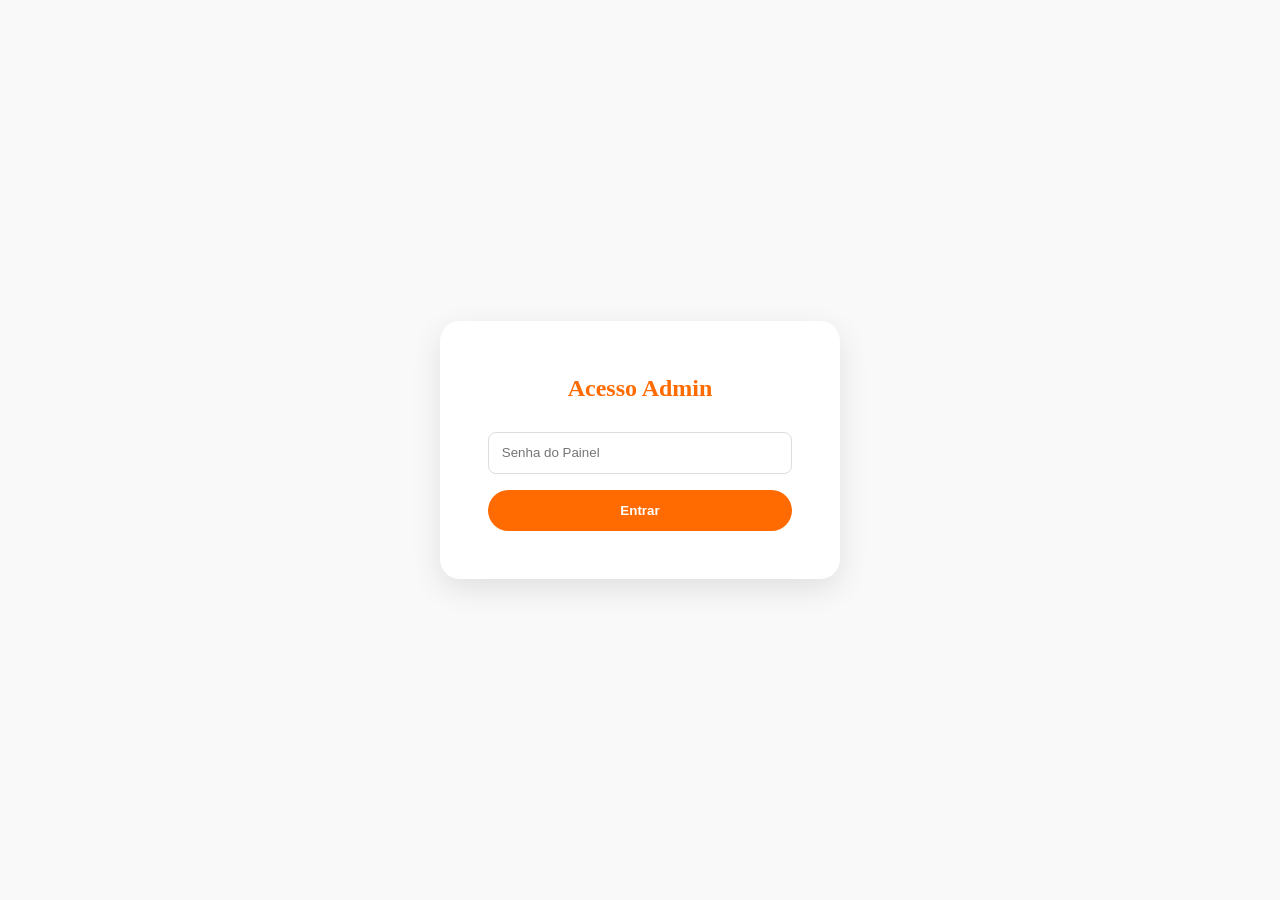
==== admin/index.html @ 65dabfaa "Total conversion to Static + GitHub API (Works 100% on GitHub Pages)" ====
<!DOCTYPE html>
<html lang="pt-br">
<head>
    <meta charset="UTF-8">
    <meta name="viewport" content="width=device-width, initial-scale=1.0">
    <title>Admin - Abará da Nai</title>
    <link rel="stylesheet" href="../assets/css/style.css">
    <link rel="stylesheet" href="https://cdnjs.cloudflare.com/ajax/libs/font-awesome/6.0.0/css/all.min.css">
    <style>
        .admin-layout { display: flex; min-height: 100vh; background: #f4f4f4; }
        .sidebar { width: 250px; background: var(--dark); color: #fff; padding: 2rem 1rem; position: fixed; height: 100%; }
        .main-content { flex: 1; margin-left: 250px; padding: 2rem; }
        .card { background: #fff; padding: 2rem; border-radius: 15px; box-shadow: 0 5px 15px rgba(0,0,0,0.05); margin-bottom: 2rem; }
        
        table { width: 100%; border-collapse: collapse; margin-top: 1rem; }
        th, td { padding: 1rem; text-align: left; border-bottom: 1px solid #eee; }
        .thumb { width: 50px; height: 50px; border-radius: 5px; object-fit: cover; }
        
        .btn-sm { padding: 5px 10px; font-size: 0.8rem; }
        .modal { display: none; position: fixed; top: 0; left: 0; width: 100%; height: 100%; background: rgba(0,0,0,0.5); z-index: 3000; align-items: center; justify-content: center; }
        .modal.active { display: flex; }
        .modal-content { background: #fff; padding: 2rem; border-radius: 15px; width: 90%; max-width: 600px; max-height: 90vh; overflow-y: auto; }
        
        .form-group { margin-bottom: 1rem; }
        .form-group label { display: block; margin-bottom: 0.5rem; font-weight: 600; }
        .form-group input, .form-group textarea, .form-group select { width: 100%; padding: 0.8rem; border: 1px solid #ddd; border-radius: 8px; }
        
        #login-screen { position: fixed; top: 0; left: 0; width: 100%; height: 100%; background: var(--light); z-index: 4000; display: flex; align-items: center; justify-content: center; }
        .login-card { background: #fff; padding: 3rem; border-radius: 20px; box-shadow: 0 10px 30px rgba(0,0,0,0.1); width: 100%; max-width: 400px; text-align: center; }
        
        .github-config { background: #e3f2fd; padding: 1rem; border-radius: 10px; margin-bottom: 1rem; font-size: 0.9rem; }
    </style>
</head>
<body>

    <!-- Login Screen -->
    <div id="login-screen">
        <div class="login-card">
            <h2 style="color: var(--primary); margin-bottom: 1.5rem;">Acesso Admin</h2>
            <div class="form-group">
                <input type="password" id="admin-pass" placeholder="Senha do Painel">
            </div>
            <button class="btn btn-primary" onclick="checkLogin()" style="width: 100%;">Entrar</button>
            <p id="login-error" style="color: var(--accent); margin-top: 1rem; display: none;">Senha incorreta!</p>
        </div>
    </div>

    <div class="admin-layout">
        <aside class="sidebar">
            <h2 style="color: var(--primary); margin-bottom: 2rem;">Admin Nai</h2>
            <nav>
                <a href="#" class="btn btn-primary" style="width: 100%; margin-bottom: 1rem; text-align: left;" onclick="showProductModal()"><i class="fas fa-plus"></i> Novo Produto</a>
                <a href="../" style="color: #ccc; text-decoration: none; display: block; margin-top: 2rem;"><i class="fas fa-external-link-alt"></i> Ver Site</a>
                <a href="#" style="color: #ff5252; text-decoration: none; display: block; margin-top: 1rem;" onclick="logout()"><i class="fas fa-sign-out-alt"></i> Sair</a>
            </nav>
        </aside>

        <main class="main-content">
            <div class="card">
                <div style="display: flex; justify-content: space-between; align-items: center;">
                    <h1>Gerenciar Cardápio</h1>
                    <button class="btn btn-primary" onclick="saveToGitHub()"><i class="fas fa-save"></i> Salvar no GitHub</button>
                </div>
                
                <div class="github-config">
                    <strong>Configuração GitHub:</strong> Para salvar as alterações, você precisará de um <em>Token de Acesso</em>.
                    <a href="#" onclick="setupGitHub()" style="color: var(--primary); font-weight: 600;">Configurar Token</a>
                </div>

                <table id="products-table">
                    <thead>
                        <tr>
                            <th>Imagem</th>
                            <th>Título</th>
                            <th>Preço</th>
                            <th>Ações</th>
                        </tr>
                    </thead>
                    <tbody id="admin-product-list">
                        <!-- Filled by JS -->
                    </tbody>
                </table>
            </div>
        </main>
    </div>

    <!-- Product Modal -->
    <div id="product-modal" class="modal">
        <div class="modal-content">
            <h2 id="modal-title">Novo Produto</h2>
            <form id="product-form" onsubmit="handleProductSubmit(event)">
                <input type="hidden" id="p-id">
                <div class="form-group">
                    <label>Título</label>
                    <input type="text" id="p-titulo" required>
                </div>
                <div class="form-group">
                    <label>Descrição</label>
                    <textarea id="p-descricao" rows="3" required></textarea>
                </div>
                <div class="form-row" style="display: flex; gap: 10px;">
                    <div class="form-group" style="flex: 1;">
                        <label>Preço Atual</label>
                        <input type="number" step="0.01" id="p-preco-atual" required>
                    </div>
                    <div class="form-group" style="flex: 1;">
                        <label>Preço Antigo</label>
                        <input type="number" step="0.01" id="p-preco-antigo">
                    </div>
                </div>
                <div class="form-group">
                    <label>Categoria</label>
                    <select id="p-categoria">
                        <option value="abara">Abará</option>
                        <option value="acaraje">Acarajé</option>
                        <option value="porcoes">Porções</option>
                        <option value="bebidas">Bebidas</option>
                    </select>
                </div>
                <div class="form-group">
                    <label>Imagem (URL ou caminho)</label>
                    <input type="text" id="p-imagem" placeholder="assets/images/uploads/1.jpeg">
                </div>
                <div class="form-group">
                    <label>Selo / Badge</label>
                    <input type="text" id="p-badge" placeholder="Ex: -10%">
                </div>
                <div style="display: flex; gap: 10px; margin-top: 2rem;">
                    <button type="button" class="btn" style="background: #ccc; flex: 1;" onclick="closeModal()">Cancelar</button>
                    <button type="submit" class="btn btn-primary" style="flex: 1;">Salvar Item</button>
                </div>
            </form>
        </div>
    </div>

    <script src="admin.js"></script>
</body>
</html>
---- assets/css/style.css ----
:root {
    --primary: #ff6b00;    /* Laranja vibrante */
    --secondary: #ffb400;  /* Amarelo ouro */
    --accent: #d32f2f;     /* Vermelho acarajé */
    --dark: #2d2d2d;
    --light: #f9f9f9;
    --white: #ffffff;
    --grey: #888;
    --success: #25d366;    /* WhatsApp Green */
}

* {
    margin: 0;
    padding: 0;
    box-sizing: border-box;
}

body {
    font-family: 'Outfit', sans-serif;
    color: var(--dark);
    background-color: var(--light);
    line-height: 1.6;
}

h1, h2, h3 {
    font-family: 'Playfair Display', serif;
}

.container {
    width: 90%;
    max-width: 1200px;
    margin: 0 auto;
}

/* Header */
header {
    background: var(--white);
    padding: 1rem 0;
    box-shadow: 0 2px 10px rgba(0,0,0,0.1);
    position: sticky;
    top: 0;
    z-index: 1000;
}

header .container {
    display: flex;
    justify-content: space-between;
    align-items: center;
}

.logo h1 {
    color: var(--primary);
    font-size: 1.8rem;
    margin-bottom: -5px;
}

.logo p {
    font-size: 0.8rem;
    color: var(--grey);
}

.cart-icon {
    position: relative;
    font-size: 1.5rem;
    color: var(--dark);
    cursor: pointer;
    transition: transform 0.3s;
}

.cart-icon:hover {
    transform: scale(1.1);
}

.cart-icon span {
    position: absolute;
    top: -10px;
    right: -10px;
    background: var(--accent);
    color: var(--white);
    font-size: 0.7rem;
    padding: 2px 6px;
    border-radius: 50%;
}

/* Hero */
.hero {
    background: linear-gradient(rgba(0,0,0,0.5), rgba(0,0,0,0.5)), url('../images/uploads/5.jpeg');
    background-size: cover;
    background-position: center;
    height: 60vh;
    display: flex;
    align-items: center;
    justify-content: center;
    text-align: center;
    color: var(--white);
}

.hero h2 {
    font-size: 3rem;
    margin-bottom: 1rem;
}

.hero p {
    font-size: 1.2rem;
    margin-bottom: 2rem;
}

/* Buttons */
.btn {
    display: inline-block;
    padding: 0.8rem 1.5rem;
    border-radius: 50px;
    text-decoration: none;
    font-weight: 600;
    transition: all 0.3s;
    border: none;
    cursor: pointer;
}

.btn-primary {
    background: var(--primary);
    color: var(--white);
}

.btn-primary:hover {
    background: var(--accent);
    transform: translateY(-3px);
}

/* About */
.about {
    padding: 4rem 0;
    text-align: center;
}

.section-title {
    margin-bottom: 2rem;
}

.section-title h2 {
    font-size: 2.5rem;
    color: var(--primary);
    position: relative;
    display: inline-block;
    padding-bottom: 10px;
}

.section-title h2::after {
    content: '';
    position: absolute;
    bottom: 0;
    left: 50%;
    transform: translateX(-50%);
    width: 60px;
    height: 4px;
    background: var(--secondary);
    border-radius: 2px;
}

/* Menu */
.menu {
    padding: 4rem 0;
    background: var(--white);
}

.categories {
    display: flex;
    justify-content: center;
    gap: 10px;
    margin-bottom: 3rem;
    flex-wrap: wrap;
}

.cat-btn {
    padding: 0.5rem 1.2rem;
    border-radius: 30px;
    background: var(--light);
    color: var(--dark);
    text-decoration: none;
    font-size: 0.9rem;
    transition: all 0.3s;
    border: 1px solid #ddd;
}

.cat-btn.active, .cat-btn:hover {
    background: var(--primary);
    color: var(--white);
    border-color: var(--primary);
}

.product-grid {
    display: grid;
    grid-template-columns: repeat(auto-fill, minmax(280px, 1fr));
    gap: 30px;
}

.product-card {
    background: var(--white);
    border-radius: 15px;
    overflow: hidden;
    box-shadow: 0 5px 15px rgba(0,0,0,0.05);
    transition: transform 0.3s;
}

.product-card:hover {
    transform: translateY(-10px);
}

.product-image {
    position: relative;
    height: 200px;
}

.product-image img {
    width: 100%;
    height: 100%;
    object-fit: cover;
}

.product-image .badge {
    position: absolute;
    top: 10px;
    right: 10px;
    background: var(--accent);
    color: var(--white);
    padding: 4px 10px;
    border-radius: 20px;
    font-size: 0.8rem;
    font-weight: 600;
}

.product-info {
    padding: 1.5rem;
}

.product-info h3 {
    margin-bottom: 0.5rem;
    font-size: 1.3rem;
}

.product-info p {
    color: var(--grey);
    font-size: 0.9rem;
    margin-bottom: 1rem;
    height: 2.7rem;
    overflow: hidden;
}

.price {
    margin-bottom: 1rem;
}

.current-price {
    font-size: 1.5rem;
    font-weight: 800;
    color: var(--primary);
}

.old-price {
    text-decoration: line-through;
    color: var(--grey);
    font-size: 1rem;
    margin-right: 10px;
}

.btn-add {
    width: 100%;
    background: var(--secondary);
    color: var(--dark);
}

.btn-add:hover {
    background: var(--primary);
    color: var(--white);
}

/* Info Extra */
.info-extra {
    padding: 4rem 0;
}

.info-grid {
    display: grid;
    grid-template-columns: repeat(auto-fill, minmax(250px, 1fr));
    gap: 30px;
    text-align: center;
}

.info-item i {
    font-size: 2.5rem;
    color: var(--primary);
    margin-bottom: 1rem;
}

/* Cart Sidebar */
.cart-sidebar {
    position: fixed;
    top: 0;
    right: -400px;
    width: 400px;
    height: 100%;
    background: var(--white);
    box-shadow: -5px 0 15px rgba(0,0,0,0.1);
    z-index: 2000;
    display: flex;
    flex-direction: column;
    transition: right 0.3s ease;
}

.cart-sidebar.active {
    right: 0;
}

@media (max-width: 450px) {
    .cart-sidebar {
        width: 100%;
        right: -100%;
    }
}

.cart-header {
    padding: 1.5rem;
    border-bottom: 1px solid #eee;
    display: flex;
    justify-content: space-between;
    align-items: center;
}

.close-cart {
    background: none;
    border: none;
    font-size: 2rem;
    cursor: pointer;
}

.cart-items {
    flex: 1;
    overflow-y: auto;
    padding: 1.5rem;
}

.cart-item {
    display: flex;
    gap: 15px;
    margin-bottom: 1.5rem;
    align-items: center;
}

.cart-item-img {
    width: 60px;
    height: 60px;
    border-radius: 8px;
    object-fit: cover;
}

.cart-item-info {
    flex: 1;
}

.cart-item-info h4 {
    font-size: 0.95rem;
}

.cart-item-controls {
    display: flex;
    align-items: center;
    gap: 10px;
}

.cart-item-controls button {
    width: 25px;
    height: 25px;
    border-radius: 50%;
    border: 1px solid #ddd;
    background: var(--white);
    cursor: pointer;
}

.cart-footer {
    padding: 1.5rem;
    border-top: 1px solid #eee;
}

.total {
    display: flex;
    justify-content: space-between;
    font-size: 1.2rem;
    font-weight: 800;
    margin-bottom: 1.5rem;
}

.btn-checkout {
    width: 100%;
    background: var(--success);
    color: var(--white);
    font-size: 1.1rem;
}

.cart-overlay {
    position: fixed;
    top: 0;
    left: 0;
    width: 100%;
    height: 100%;
    background: rgba(0,0,0,0.5);
    z-index: 1500;
    display: none;
}

.cart-overlay.active {
    display: block;
}

/* Footer */
footer {
    background: var(--dark);
    color: var(--white);
    padding: 4rem 0 2rem;
}

.footer-bottom {
    margin-top: 3rem;
    text-align: center;
    font-size: 0.8rem;
    color: var(--grey);
}

/* WhatsApp Float */
.whatsapp-float {
    position: fixed;
    bottom: 30px;
    left: 30px;
    background: var(--success);
    color: var(--white);
    width: 60px;
    height: 60px;
    border-radius: 50%;
    display: flex;
    align-items: center;
    justify-content: center;
    font-size: 2rem;
    box-shadow: 2px 2px 10px rgba(0,0,0,0.2);
    z-index: 1000;
}
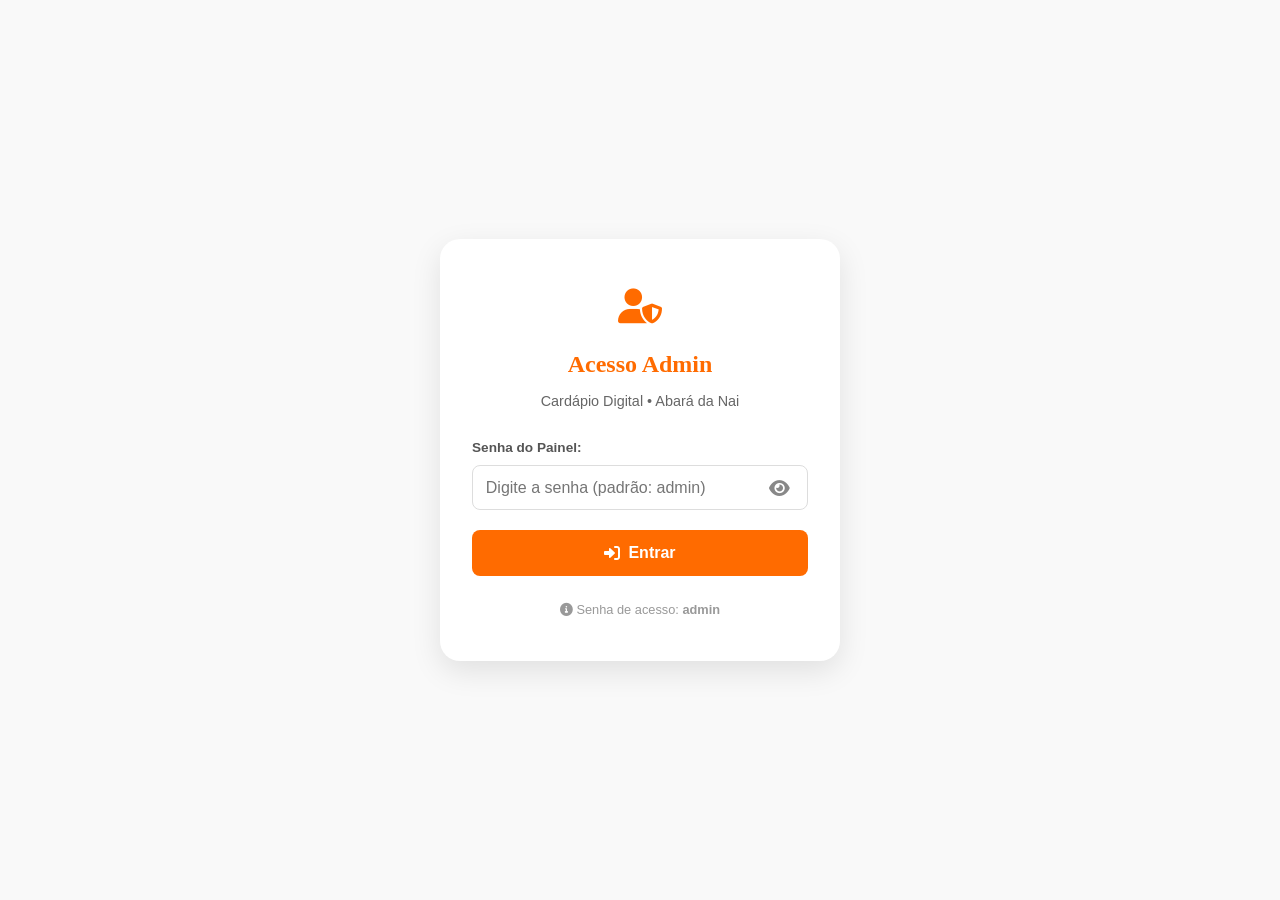
==== commit cd6b6ab7: "Fix: otimiza tela de login e responsividade no celular" ====
--- a/admin/index.html
+++ b/admin/index.html
@@ -8,11 +8,13 @@
     <link rel="stylesheet" href="https://cdnjs.cloudflare.com/ajax/libs/font-awesome/6.0.0/css/all.min.css">
     <style>
         .admin-layout { display: flex; min-height: 100vh; background: #f4f4f4; }
-        .sidebar { width: 250px; background: var(--dark); color: #fff; padding: 2rem 1rem; position: fixed; height: 100%; }
-        .main-content { flex: 1; margin-left: 250px; padding: 2rem; }
+        .sidebar { width: 250px; background: var(--dark); color: #fff; padding: 2rem 1rem; position: fixed; height: 100%; box-sizing: border-box; }
+        .main-content { flex: 1; margin-left: 250px; padding: 2rem; box-sizing: border-box; width: calc(100% - 250px); }
         .card { background: #fff; padding: 2rem; border-radius: 15px; box-shadow: 0 5px 15px rgba(0,0,0,0.05); margin-bottom: 2rem; }
-        
-        table { width: 100%; border-collapse: collapse; margin-top: 1rem; }
+        .card-header { display: flex; justify-content: space-between; align-items: center; margin-bottom: 1.5rem; }
+        
+        .table-container { width: 100%; overflow-x: auto; }
+        table { width: 100%; border-collapse: collapse; margin-top: 1rem; min-width: 500px; }
         th, td { padding: 1rem; text-align: left; border-bottom: 1px solid #eee; }
         .thumb { width: 50px; height: 50px; border-radius: 5px; object-fit: cover; }
         
@@ -23,12 +25,120 @@
         
         .form-group { margin-bottom: 1rem; }
         .form-group label { display: block; margin-bottom: 0.5rem; font-weight: 600; }
-        .form-group input, .form-group textarea, .form-group select { width: 100%; padding: 0.8rem; border: 1px solid #ddd; border-radius: 8px; }
-        
-        #login-screen { position: fixed; top: 0; left: 0; width: 100%; height: 100%; background: var(--light); z-index: 4000; display: flex; align-items: center; justify-content: center; }
-        .login-card { background: #fff; padding: 3rem; border-radius: 20px; box-shadow: 0 10px 30px rgba(0,0,0,0.1); width: 100%; max-width: 400px; text-align: center; }
+        .form-group input, .form-group textarea, .form-group select { width: 100%; padding: 0.8rem; border: 1px solid #ddd; border-radius: 8px; box-sizing: border-box; font-size: 16px; font-family: inherit; }
+        .form-row { display: flex; gap: 10px; }
+        .form-row .form-group { flex: 1; }
+        
+        #login-screen { 
+            position: fixed; 
+            top: 0; 
+            left: 0; 
+            width: 100%; 
+            height: 100%; 
+            background: var(--light); 
+            z-index: 4000; 
+            display: flex; 
+            align-items: center; 
+            justify-content: center; 
+            padding: 1.5rem 1rem;
+            box-sizing: border-box;
+            overflow-y: auto;
+            -webkit-overflow-scrolling: touch;
+        }
+        .login-card { 
+            background: #fff; 
+            padding: 2.5rem 2rem; 
+            border-radius: 20px; 
+            box-shadow: 0 10px 30px rgba(0,0,0,0.1); 
+            width: 100%; 
+            max-width: 400px; 
+            text-align: center; 
+            margin: auto;
+            box-sizing: border-box;
+        }
+        
+        @media (max-width: 480px) {
+            .login-card { padding: 2rem 1.2rem; }
+        }
         
         .github-config { background: #e3f2fd; padding: 1rem; border-radius: 10px; margin-bottom: 1rem; font-size: 0.9rem; }
+
+        /* Estilos de Upload e Galeria */
+        .image-upload-box {
+            background: #fafafa;
+            border: 2px dashed #ddd;
+            border-radius: 12px;
+            padding: 1.2rem;
+            text-align: center;
+            margin-bottom: 0.8rem;
+            transition: border-color 0.2s;
+        }
+        .image-upload-box:hover {
+            border-color: var(--primary);
+        }
+        .preview-img {
+            max-width: 100%;
+            height: 160px;
+            object-fit: cover;
+            border-radius: 8px;
+            margin-bottom: 0.8rem;
+            display: block;
+            margin-left: auto;
+            margin-right: auto;
+            box-shadow: 0 2px 8px rgba(0,0,0,0.1);
+            background: #eee;
+        }
+        .preset-thumbs {
+            display: flex;
+            gap: 8px;
+            overflow-x: auto;
+            padding: 5px 2px;
+            margin-top: 6px;
+        }
+        .preset-thumb {
+            width: 44px;
+            height: 44px;
+            border-radius: 6px;
+            object-fit: cover;
+            cursor: pointer;
+            border: 2px solid transparent;
+            transition: transform 0.2s, border-color 0.2s;
+            flex-shrink: 0;
+        }
+        .preset-thumb:hover {
+            border-color: var(--primary);
+            transform: scale(1.1);
+        }
+        .badge-upload-status {
+            display: inline-block;
+            background: #e8f5e9;
+            color: #2e7d32;
+            padding: 4px 10px;
+            border-radius: 12px;
+            font-size: 0.8rem;
+            font-weight: 600;
+            margin-top: 6px;
+        }
+
+        /* Sidebar Styles */
+        .sidebar-title { color: var(--primary); margin-bottom: 2rem; text-align: center; }
+        .nav-link { display: block; padding: 0.8rem; border-radius: 8px; text-decoration: none; text-align: center; margin-bottom: 0.8rem; font-weight: bold; }
+        .nav-link-site { color: #ccc; margin-top: 1.5rem; }
+        .nav-link-logout { color: #ff5252; margin-top: 0.8rem; }
+        
+        /* Responsive Media Queries */
+        @media (max-width: 768px) {
+            .admin-layout { flex-direction: column; }
+            .sidebar { width: 100%; height: auto; position: relative; padding: 1.5rem 1rem; display: flex; flex-direction: column; align-items: center; }
+            .sidebar-title { margin-bottom: 1.5rem; }
+            .sidebar nav { width: 100%; display: flex; flex-direction: column; gap: 0.5rem; }
+            .nav-link-site, .nav-link-logout { margin-top: 0; }
+            .main-content { margin-left: 0; width: 100%; padding: 1rem; }
+            .card { padding: 1.5rem 1rem; }
+            .card-header { flex-direction: column; gap: 1rem; text-align: center; }
+            .card-header button { width: 100%; }
+            .form-row { flex-direction: column; gap: 0; }
+        }
     </style>
 </head>
 <body>
@@ -36,100 +146,233 @@
     <!-- Login Screen -->
     <div id="login-screen">
         <div class="login-card">
-            <h2 style="color: var(--primary); margin-bottom: 1.5rem;">Acesso Admin</h2>
-            <div class="form-group">
-                <input type="password" id="admin-pass" placeholder="Senha do Painel">
-            </div>
-            <button class="btn btn-primary" onclick="checkLogin()" style="width: 100%;">Entrar</button>
-            <p id="login-error" style="color: var(--accent); margin-top: 1rem; display: none;">Senha incorreta!</p>
+            <div style="font-size: 2.2rem; color: var(--primary); margin-bottom: 0.6rem;">
+                <i class="fas fa-user-shield"></i>
+            </div>
+            <h2 style="color: var(--primary); margin-bottom: 0.4rem;">Acesso Admin</h2>
+            <p style="color: #666; font-size: 0.9rem; margin-bottom: 1.5rem;">Cardápio Digital &bull; Abará da Nai</p>
+            
+            <form id="login-form" onsubmit="handleLoginSubmit(event)" autocomplete="on">
+                <div class="form-group" style="margin-bottom: 1.2rem; text-align: left;">
+                    <label for="admin-pass" style="font-size: 0.85rem; color: #555; display: block; margin-bottom: 6px;">Senha do Painel:</label>
+                    <div style="position: relative;">
+                        <input 
+                            type="password" 
+                            id="admin-pass" 
+                            name="password"
+                            placeholder="Digite a senha (padrão: admin)" 
+                            autocomplete="current-password"
+                            autocapitalize="none"
+                            autocorrect="off"
+                            spellcheck="false"
+                            required
+                            style="padding-right: 45px;"
+                        >
+                        <button 
+                            type="button" 
+                            id="btn-toggle-pass" 
+                            onclick="togglePasswordVisibility()" 
+                            style="position: absolute; right: 8px; top: 50%; transform: translateY(-50%); background: none; border: none; color: #888; font-size: 1.15rem; padding: 6px 10px; cursor: pointer; display: flex; align-items: center; justify-content: center; touch-action: manipulation;"
+                            aria-label="Mostrar ou ocultar senha"
+                        >
+                            <i class="fas fa-eye" id="pass-eye-icon"></i>
+                        </button>
+                    </div>
+                </div>
+
+                <button 
+                    type="submit" 
+                    id="btn-login-submit"
+                    class="btn btn-primary" 
+                    style="width: 100%; padding: 0.9rem; font-size: 1rem; font-weight: bold; border-radius: 8px; cursor: pointer; display: flex; align-items: center; justify-content: center; gap: 8px; touch-action: manipulation;"
+                >
+                    <i class="fas fa-sign-in-alt"></i> <span>Entrar</span>
+                </button>
+            </form>
+
+            <div id="login-error" style="color: var(--accent); background: #ffebee; border: 1px solid #ffcdd2; padding: 10px 14px; border-radius: 8px; margin-top: 1.2rem; font-size: 0.9rem; display: none; text-align: left;">
+                <i class="fas fa-exclamation-circle"></i> <span id="login-error-text">Senha incorreta!</span>
+            </div>
+
+            <p style="font-size: 0.8rem; color: #999; margin-top: 1.5rem;">
+                <i class="fas fa-info-circle"></i> Senha de acesso: <strong>admin</strong>
+            </p>
         </div>
     </div>
 
     <div class="admin-layout">
         <aside class="sidebar">
-            <h2 style="color: var(--primary); margin-bottom: 2rem;">Admin Nai</h2>
+            <h2 class="sidebar-title">Admin Nai</h2>
             <nav>
-                <a href="#" class="btn btn-primary" style="width: 100%; margin-bottom: 1rem; text-align: left;" onclick="showProductModal()"><i class="fas fa-plus"></i> Novo Produto</a>
-                <a href="../" style="color: #ccc; text-decoration: none; display: block; margin-top: 2rem;"><i class="fas fa-external-link-alt"></i> Ver Site</a>
-                <a href="#" style="color: #ff5252; text-decoration: none; display: block; margin-top: 1rem;" onclick="logout()"><i class="fas fa-sign-out-alt"></i> Sair</a>
+                <a href="#" class="btn btn-primary nav-link" onclick="showProductModal()"><i class="fas fa-plus"></i> Novo Produto</a>
+                <a href="#" class="btn nav-link" style="background: #444; color: #fff;" onclick="showCategoryModal()"><i class="fas fa-tags"></i> Categorias</a>
+                <a href="../" class="nav-link nav-link-site"><i class="fas fa-external-link-alt"></i> Ver Site</a>
+                <a href="#" class="nav-link nav-link-logout" onclick="logout()"><i class="fas fa-sign-out-alt"></i> Sair</a>
             </nav>
         </aside>
 
         <main class="main-content">
             <div class="card">
-                <div style="display: flex; justify-content: space-between; align-items: center;">
-                    <h1>Gerenciar Cardápio</h1>
-                    <button class="btn btn-primary" onclick="saveToGitHub()"><i class="fas fa-save"></i> Salvar no GitHub</button>
-                </div>
-                
-                <div class="github-config">
-                    <strong>Configuração GitHub:</strong> Para salvar as alterações, você precisará de um <em>Token de Acesso</em>.
-                    <a href="#" onclick="setupGitHub()" style="color: var(--primary); font-weight: 600;">Configurar Token</a>
-                </div>
-
-                <table id="products-table">
+                <div class="card-header">
+                    <h1 style="font-size: 1.5rem;">Gerenciar Cardápio</h1>
+                    <div style="display: flex; gap: 10px; flex-wrap: wrap;">
+                        <button class="btn btn-sm" style="background: #444; color: #fff;" onclick="showCategoryModal()"><i class="fas fa-tags"></i> Editar Categorias</button>
+                        <button id="btn-save-github" class="btn btn-primary" onclick="saveToGitHub()"><i class="fas fa-save"></i> Salvar no GitHub</button>
+                    </div>
+                </div>
+                
+                <div class="github-config" id="github-config-box">
+                    <strong>Integração GitHub & Vercel:</strong> 
+                    <span id="gh-status" style="margin-left: 8px;">Carregando...</span>
+                    <button class="btn btn-sm btn-primary" onclick="setupGitHub()" style="margin-left: 10px; cursor: pointer;">
+                        <i class="fas fa-key"></i> Configurar Token
+                    </button>
+                </div>
+
+                <div class="table-container">
+                    <table id="products-table">
+                        <thead>
+                            <tr>
+                                <th>Imagem</th>
+                                <th>Título</th>
+                                <th>Categoria</th>
+                                <th>Preço</th>
+                                <th>Ações</th>
+                            </tr>
+                        </thead>
+                        <tbody id="admin-product-list">
+                            <!-- Filled by JS -->
+                        </tbody>
+                    </table>
+                </div>
+            </div>
+        </main>
+    </div>
+
+    <!-- Product Modal -->
+    <div id="product-modal" class="modal">
+        <div class="modal-content">
+            <h2 id="modal-title" style="margin-bottom: 1.5rem;">Novo Produto</h2>
+            <form id="product-form" onsubmit="handleProductSubmit(event)">
+                <input type="hidden" id="p-id">
+                
+                <div class="form-group">
+                    <label>Título do Produto</label>
+                    <input type="text" id="p-titulo" placeholder="Ex: Abará Especial com Camarão" required>
+                </div>
+                
+                <div class="form-group">
+                    <label>Descrição</label>
+                    <textarea id="p-descricao" rows="3" placeholder="Ingredientes e detalhes..." required></textarea>
+                </div>
+                
+                <div class="form-row">
+                    <div class="form-group">
+                        <label>Preço Atual (R$)</label>
+                        <input type="number" step="0.01" id="p-preco-atual" placeholder="10.00" required>
+                    </div>
+                    <div class="form-group">
+                        <label>Preço Antigo (Opcional)</label>
+                        <input type="number" step="0.01" id="p-preco-antigo" placeholder="12.00">
+                    </div>
+                </div>
+                
+                <div class="form-group">
+                    <label>Categoria</label>
+                    <div style="display: flex; gap: 8px;">
+                        <select id="p-categoria" style="flex: 1;" required>
+                            <!-- Filled dynamically by JS -->
+                        </select>
+                        <button type="button" class="btn btn-sm" style="background: #eee; color: #333;" onclick="showCategoryModal()" title="Gerenciar categorias">
+                            <i class="fas fa-plus"></i> Categorias
+                        </button>
+                    </div>
+                </div>
+
+                <!-- Foto do Produto com Upload da Galeria -->
+                <div class="form-group">
+                    <label><i class="fas fa-image"></i> Foto do Produto</label>
+                    
+                    <div class="image-upload-box">
+                        <img id="image-preview" src="../assets/images/uploads/1.jpeg" class="preview-img" alt="Prévia">
+                        
+                        <input type="file" id="p-file-input" accept="image/*" style="display: none;" onchange="handleImageFileSelect(event)">
+                        
+                        <div style="display: flex; gap: 8px; justify-content: center; flex-wrap: wrap;">
+                            <button type="button" class="btn btn-sm btn-primary" onclick="document.getElementById('p-file-input').click()" style="cursor: pointer; padding: 10px 16px; font-size: 0.95rem;">
+                                <i class="fas fa-upload"></i> Escolher da Galeria / Fotos
+                            </button>
+                        </div>
+                        
+                        <div id="upload-status-indicator" style="display: none;"></div>
+                    </div>
+
+                    <div style="margin-bottom: 0.8rem;">
+                        <small style="color: #666; font-weight: 600; display: block; margin-bottom: 4px;">Ou selecione uma foto existente:</small>
+                        <div class="preset-thumbs">
+                            <img src="../assets/images/uploads/1.jpeg" class="preset-thumb" onclick="selectPresetImage('assets/images/uploads/1.jpeg')" title="Foto 1">
+                            <img src="../assets/images/uploads/2.jpeg" class="preset-thumb" onclick="selectPresetImage('assets/images/uploads/2.jpeg')" title="Foto 2">
+                            <img src="../assets/images/uploads/3.jpeg" class="preset-thumb" onclick="selectPresetImage('assets/images/uploads/3.jpeg')" title="Foto 3">
+                            <img src="../assets/images/uploads/4.jpeg" class="preset-thumb" onclick="selectPresetImage('assets/images/uploads/4.jpeg')" title="Foto 4">
+                            <img src="../assets/images/uploads/5.jpeg" class="preset-thumb" onclick="selectPresetImage('assets/images/uploads/5.jpeg')" title="Foto 5">
+                            <img src="../assets/images/uploads/6.jpeg" class="preset-thumb" onclick="selectPresetImage('assets/images/uploads/6.jpeg')" title="Foto 6">
+                        </div>
+                    </div>
+
+                    <input type="text" id="p-imagem" placeholder="assets/images/uploads/1.jpeg" oninput="updateImagePreviewFromInput()" style="font-size: 0.8rem; background: #fafafa;" title="Caminho ou URL da imagem">
+                </div>
+
+                <div class="form-group">
+                    <label>Selo / Destaque (Badge)</label>
+                    <input type="text" id="p-badge" placeholder="Ex: Mais Vendido, -10%, Novidade">
+                </div>
+
+                <div style="display: flex; gap: 10px; margin-top: 2rem;">
+                    <button type="button" class="btn" style="background: #ccc; flex: 1;" onclick="closeModal()">Cancelar</button>
+                    <button type="submit" class="btn btn-primary" style="flex: 1;">Salvar Item</button>
+                </div>
+            </form>
+        </div>
+    </div>
+
+    <!-- Category Modal -->
+    <div id="category-modal" class="modal">
+        <div class="modal-content">
+            <div style="display: flex; justify-content: space-between; align-items: center; margin-bottom: 1.5rem;">
+                <h2>Gerenciar Categorias</h2>
+                <button class="close-cart" onclick="closeCategoryModal()" style="font-size: 1.8rem; cursor: pointer;">&times;</button>
+            </div>
+
+            <!-- Adicionar Nova Categoria -->
+            <div style="background: #f9f9f9; padding: 1rem; border-radius: 10px; margin-bottom: 1.5rem;">
+                <label style="font-weight: bold; display: block; margin-bottom: 8px;">Adicionar Nova Categoria</label>
+                <div style="display: flex; gap: 8px;">
+                    <input type="text" id="new-cat-name" placeholder="Ex: Licores, Doces, Combos..." style="flex: 1; padding: 0.7rem; border: 1px solid #ddd; border-radius: 8px;">
+                    <button type="button" class="btn btn-primary" onclick="handleAddCategory()" style="white-space: nowrap;">
+                        <i class="fas fa-plus"></i> Adicionar
+                    </button>
+                </div>
+            </div>
+
+            <!-- Lista de Categorias -->
+            <div class="table-container">
+                <table>
                     <thead>
                         <tr>
-                            <th>Imagem</th>
-                            <th>Título</th>
-                            <th>Preço</th>
-                            <th>Ações</th>
+                            <th>Nome da Categoria</th>
+                            <th>Código (Slug)</th>
+                            <th style="width: 100px;">Ações</th>
                         </tr>
                     </thead>
-                    <tbody id="admin-product-list">
+                    <tbody id="category-table-body">
                         <!-- Filled by JS -->
                     </tbody>
                 </table>
             </div>
-        </main>
-    </div>
-
-    <!-- Product Modal -->
-    <div id="product-modal" class="modal">
-        <div class="modal-content">
-            <h2 id="modal-title">Novo Produto</h2>
-            <form id="product-form" onsubmit="handleProductSubmit(event)">
-                <input type="hidden" id="p-id">
-                <div class="form-group">
-                    <label>Título</label>
-                    <input type="text" id="p-titulo" required>
-                </div>
-                <div class="form-group">
-                    <label>Descrição</label>
-                    <textarea id="p-descricao" rows="3" required></textarea>
-                </div>
-                <div class="form-row" style="display: flex; gap: 10px;">
-                    <div class="form-group" style="flex: 1;">
-                        <label>Preço Atual</label>
-                        <input type="number" step="0.01" id="p-preco-atual" required>
-                    </div>
-                    <div class="form-group" style="flex: 1;">
-                        <label>Preço Antigo</label>
-                        <input type="number" step="0.01" id="p-preco-antigo">
-                    </div>
-                </div>
-                <div class="form-group">
-                    <label>Categoria</label>
-                    <select id="p-categoria">
-                        <option value="abara">Abará</option>
-                        <option value="acaraje">Acarajé</option>
-                        <option value="porcoes">Porções</option>
-                        <option value="bebidas">Bebidas</option>
-                    </select>
-                </div>
-                <div class="form-group">
-                    <label>Imagem (URL ou caminho)</label>
-                    <input type="text" id="p-imagem" placeholder="assets/images/uploads/1.jpeg">
-                </div>
-                <div class="form-group">
-                    <label>Selo / Badge</label>
-                    <input type="text" id="p-badge" placeholder="Ex: -10%">
-                </div>
-                <div style="display: flex; gap: 10px; margin-top: 2rem;">
-                    <button type="button" class="btn" style="background: #ccc; flex: 1;" onclick="closeModal()">Cancelar</button>
-                    <button type="submit" class="btn btn-primary" style="flex: 1;">Salvar Item</button>
-                </div>
-            </form>
+
+            <div style="margin-top: 1.5rem; text-align: right;">
+                <button type="button" class="btn" style="background: #ccc;" onclick="closeCategoryModal()">Fechar</button>
+            </div>
         </div>
     </div>
 
--- a/assets/css/style.css
+++ b/assets/css/style.css
@@ -442,3 +442,54 @@
     box-shadow: 2px 2px 10px rgba(0,0,0,0.2);
     z-index: 1000;
 }
+
+/* Seção de Encomendas */
+.encomendas-section {
+    padding: 3rem 0;
+    background: linear-gradient(135deg, #fff3e0 0%, #ffe0b2 100%);
+}
+
+.encomendas-card {
+    background: var(--white);
+    border-radius: 20px;
+    padding: 3rem 2rem;
+    box-shadow: 0 10px 30px rgba(255, 107, 0, 0.1);
+    text-align: center;
+    max-width: 800px;
+    margin: 0 auto;
+    border: 2px solid #ffe0b2;
+}
+
+.tag-destaque {
+    display: inline-block;
+    background: var(--accent);
+    color: var(--white);
+    padding: 5px 15px;
+    border-radius: 20px;
+    font-size: 0.85rem;
+    font-weight: 700;
+    margin-bottom: 1rem;
+    text-transform: uppercase;
+    letter-spacing: 0.5px;
+}
+
+.encomendas-card h2 {
+    font-size: 2.2rem;
+    color: var(--dark);
+    margin-bottom: 1rem;
+}
+
+.encomendas-card p {
+    font-size: 1.1rem;
+    color: #555;
+    margin-bottom: 2rem;
+    line-height: 1.8;
+}
+
+.encomendas-card .btn {
+    display: inline-flex;
+    align-items: center;
+    gap: 8px;
+    font-size: 1.1rem;
+    padding: 1rem 2rem;
+}
